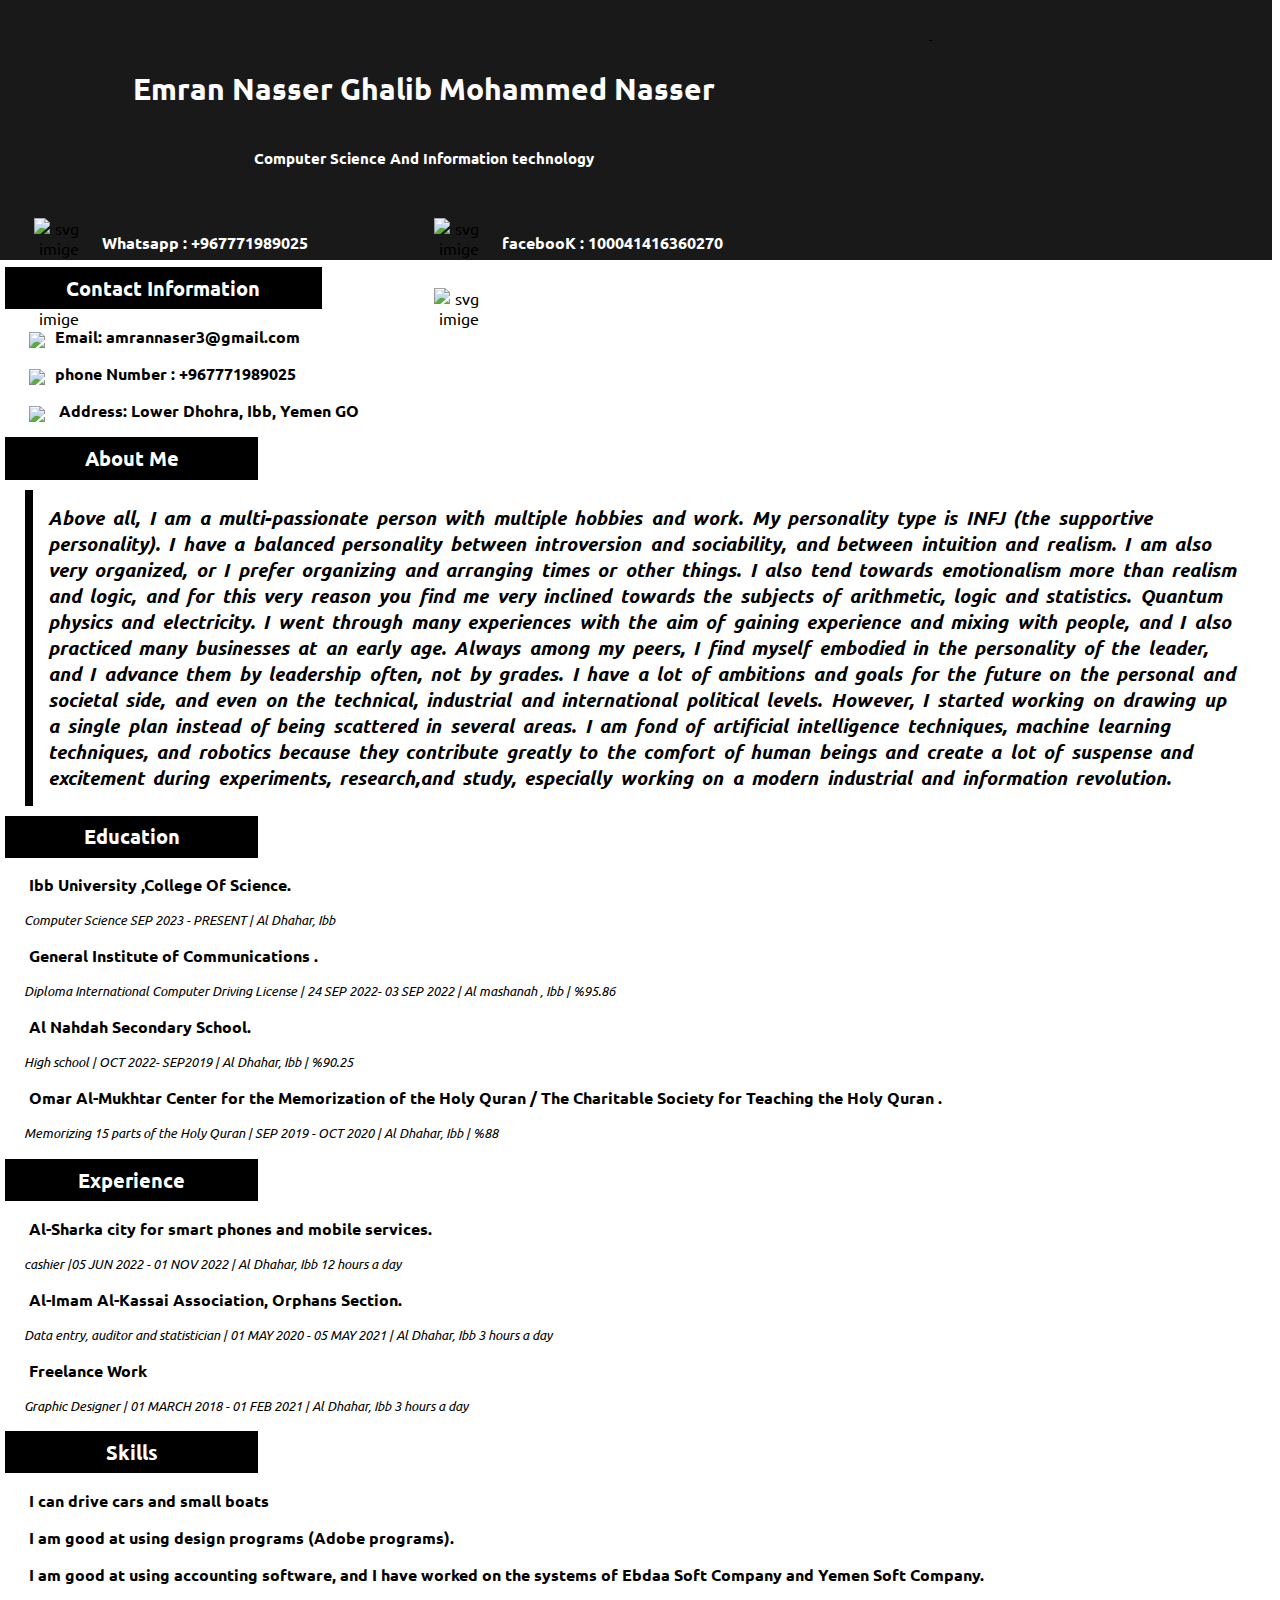
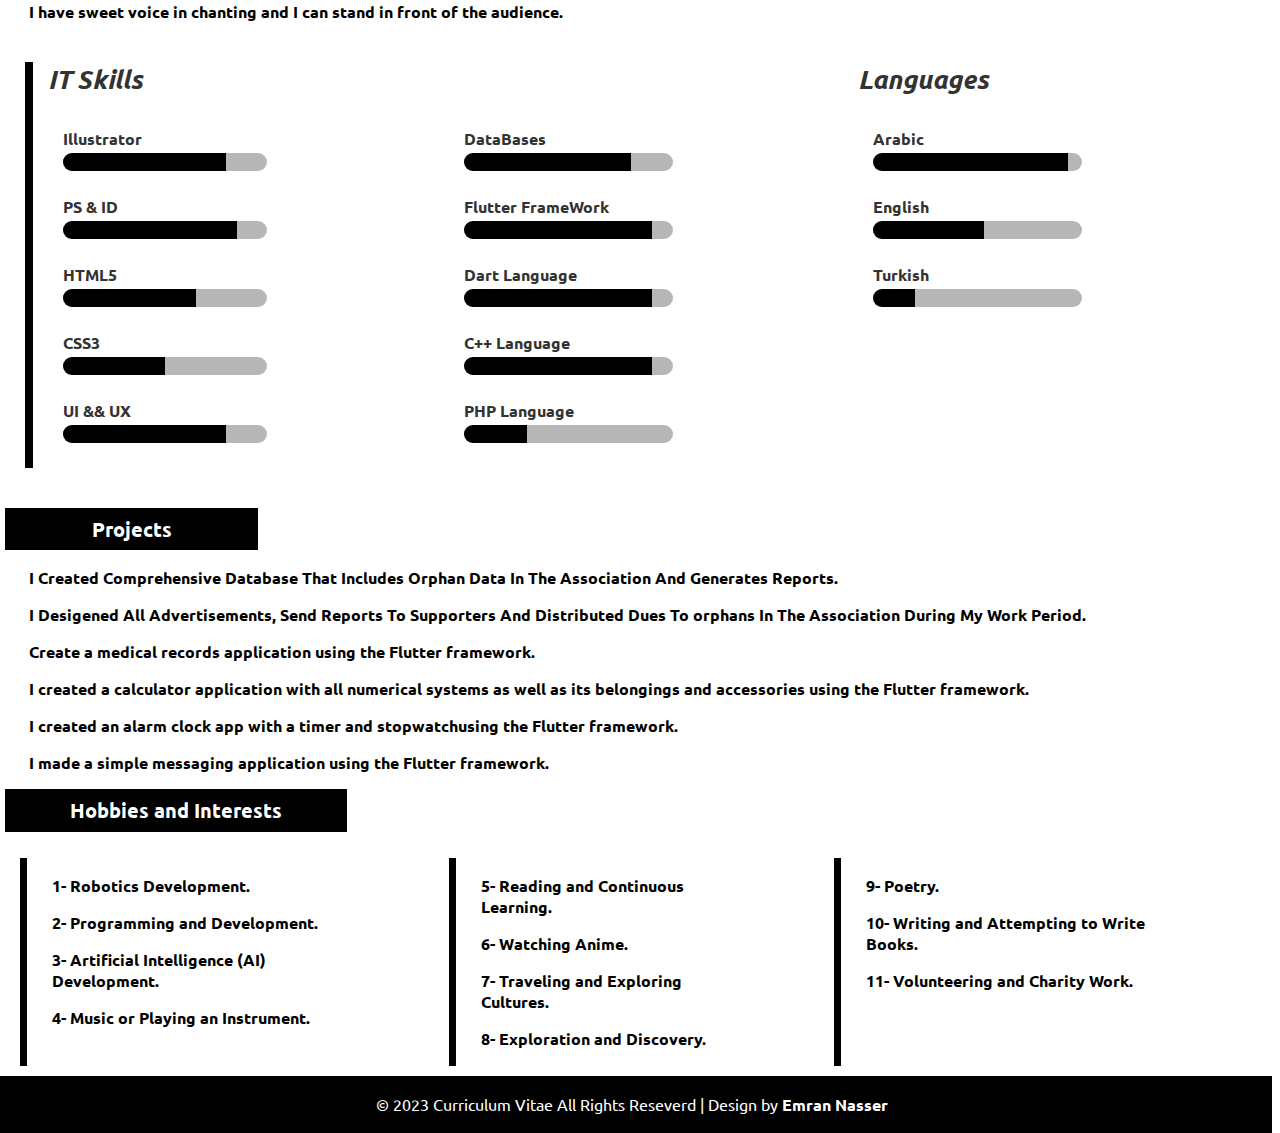
==== index.html @ cd2eb318 "new file:   Photos/emran.jpg 	new file:   Photos/emrano.png 	new file:   Photos/envelope-solid.svg 	" ====
<!--A Design by EMRAN NASSER
Author: EMRAN NASSER
Author URL: http://EMRAN_NASSER.com
-->
<!DOCTYPE HTML>
<html>
	<head>
		<title>I am Emran Nasser Ghalib Mohammed Nasser Welcome to my CV | Home </title>
		<!-- jQuery (necessary JavaScript plugins) -->
		<!-- Custom Theme files -->
		<link href="css/style.css" rel='stylesheet' type='text/css' />
		<!-- Custom Theme files -->
		<link rel="icon"type="imge/png" href="Photos/emrano.png">
		<!--//theme-style-->
		<meta http-equiv="Content-Type" content="text/html; charset=utf-8" />
		<script type="application/x-javascript"> addEventListener("load", function() { setTimeout(hideURLbar, 0); }, false); function hideURLbar(){ window.scrollTo(0,1); } </script>
		<link href='http://fonts.googleapis.com/css?family=Ubuntu:300,400,500,700' rel='stylesheet' type='text/css'>
		<link href='http://fonts.googleapis.com/css?family=Varela+Round' rel='stylesheet' type='text/css'>
		<!-- start menu -->
	</head>
	<body>
		<div  class="col-md-10 col-md-offset-2 main">
			<header>
				<div class="personal">
					<h1>Emran Nasser Ghalib Mohammed Nasser</h1>
					<h1 class="personalh2" >Computer Science And Information technology</h1>

					<div class="social-media-imges">
					<div class="jjjjjjjj">
						<a class="ttt_09" target="_blank" href="http://api.WHATSAPP.com/send?phone=+967771989025">
							<img class="social-imges" src="photos/whatsapp.svg" alt="svg imige">
							<p class="ttt_10">Whatsapp : +967771989025 </p>
						</a>
						<a class="ttt_09" target="_blank" href="t.me/emran_025">
							<img class="social-imges" src="photos/telegram.svg" alt="svg imige">
							<p class="ttt_10">Telegram : @emran_025 </p>
						</a>
					</div>
					<div class="jjjjjjjj">
						<a class="ttt_09" target="_blank" href="http://www.facebooK.com/profile.php?id=100041416360270">
							<img class="social-imges" src="photos/facebooK.svg" alt="svg imige">
							<p class="ttt_10">facebooK : 100041416360270 </p>
						</a>
						<a class="ttt_09" target="_blank" href="https://www.inkedin.com/in/emran_nasser-456b16262">
							<img class="social-imges" src="photos/linkedin_icon.svg" alt="svg imige">
							<p class="ttt_10">Linkedin : Emran Nasser Alshamy</p>
						</a>
					</div>
				</div>
				</div>
				<img class="my-photo" src="photos/emran.jpg" alt="jpg imge">
			</header>
			<div class="nnn">
				<div class="pluss">
					<section class="section-1-Contact-Information">
						<h2 class="h2-Contact-Information">Contact Information</h2>
						<ul class="ul-Contact Information" >
							<p class="ttt"><img class="icon-container-img" src="photos/envelope-solid.svg">Email: <a class="n" href="mailto:amrannaser3@gmail.com">amrannaser3@gmail.com</a></p>
							<p class="ttt"><img class="icon-container-img" src="photos/phone-solid.svg">phone Number : <a class="n" href="tel:+967771989025">+967771989025</a></p>
							<p class="ttt"><img class="icon-container-img" src="photos/location-dot-solid.svg"> Address: Lower Dhohra, Ibb, Yemen <a href="https://maps.google.com/?q=X5C9+MV7" target="_blank">GO</a></p>
						</ul>
					</section>
				</div>
				<section class="section-2-Contact-Information">
					<h2 class="h2-About-Me">About Me</h2>
					<div id="profile">
						<p class="tt1">
							Above all, I am a multi-passionate person with multiple hobbies and work.
							My personality type is INFJ (the supportive personality).
							I have a balanced personality between introversion and sociability,
							and between intuition and realism. I am also very organized,
							or I prefer organizing and arranging times or other things.
							I also tend towards emotionalism more than realism and logic,
							and for this very reason you find me very inclined towards the subjects of arithmetic,
							logic and statistics.  Quantum physics and electricity.
							I went through many experiences with the aim of gaining experience and mixing with people,
							and I also practiced many businesses at an early age.  Always among my peers,
							I find myself embodied in the personality of the leader,
							and I advance them by leadership often, not by grades.
							I have a lot of ambitions and goals for the future on the personal and societal side,
							and even on the technical, industrial and international political levels.
							However, I started working on drawing up a single plan instead of being scattered in several areas.
							I am fond of artificial intelligence techniques,
							machine learning techniques,
							and robotics because they contribute greatly to the comfort of human beings and create a lot of suspense and excitement during experiments,
							research,and study, especially working on a modern industrial and information revolution.<br>
						</p>
					</div>
				</section>
				<section class="section-3-Education">
					<h2 class="h2-Education">Education</h2>
					<ul class="ul-Education">
						<p class="ttt" >Ibb University ,College Of Science.
							<P class="ttt1"> Computer Science <span> SEP 2023 - PRESENT | </span> <span>Al Dhahar, Ibb</span></P>
						</p>
						<p class="ttt">
							General Institute of Communications .
							<P class="ttt1">Diploma International Computer Driving License |<span> 24 SEP 2022- 03 SEP 2022</span> | <span>Al mashanah , Ibb </span>| %95.86</P>
						</p>
						<p class="ttt"> Al Nahdah Secondary School.
							<P class="ttt1">High school |<span> OCT 2022- SEP2019 </span> | <span>Al Dhahar, Ibb </span>| %90.25</P>
						</p>
						<p class="ttt" > 
							Omar Al-Mukhtar Center for the Memorization of the Holy Quran 
							/ The Charitable Society for Teaching the Holy Quran .
							<P class="ttt1">Memorizing 15 parts of the Holy Quran |<span> SEP 2019 - OCT 2020</span> | <span>Al Dhahar, Ibb </span>| %88</P>
						</p>
					</ul>
				</section>
				<section class="section-4-Experience">
					<h2 class="h2-Experience">Experience</h2>
					<p class="ttt">
							Al-Sharka city for smart phones and mobile services.
							<P class="ttt1">cashier |<span>05 JUN 2022 - 01 NOV 2022 </span> | <span>Al Dhahar, Ibb </span>12 hours a day</P>
					</p>
					<p class="ttt">
						Al-Imam Al-Kassai Association, Orphans Section.
						<P class="ttt1"> Data entry, auditor and statistician | <span>01 MAY 2020 - 05 MAY 2021</span> | <span>Al Dhahar, Ibb </span>3 hours a day</P>
					</p>
					<p class="ttt">
						Freelance Work
						<P class="ttt1"> Graphic Designer | <span>01 MARCH 2018 - 01 FEB 2021</span> | <span>Al Dhahar, Ibb </span>3 hours a day</P>
					</p>
				</section>
				<section class="section-5-Skills">
					<h2 class="h2-Skills">Skills</h2>
					<ul class="ul-Skills">
						<p class="ttt">
							I can drive cars and small boats
						</p>
						<p class="ttt">
							I am good at using design programs (Adobe programs).
						</p>
						<p class="ttt">
							I am good at using accounting software, and I have worked on the systems
							of Ebdaa Soft Company and Yemen Soft Company.
						</p>
						<p class="ttt">
							I have sweet voice in chanting and I can stand in front of the audience.
						</p>
						<div class="content">		 		 
							<div class="skills">		 
								<div class="col-md-6 skill-list">
									<h3 class="h3">IT Skills</h3>	
									<div class="list1">
										<div class="sub grid1">
											<h5 class="h5" >Illustrator</h5>
											<div class="progressy1"><p class="p" ></p></div>
											<div class="clearfix"></div>
										</div>	
										<div class="sub">
											<h5 class="h5" >PS & ID </h5>
											<div class="progressy2"><p class="p"></p></div>
											<div class="clearfix"></div>
										</div>
										<div class="sub">
											<h5 class="h5">HTML5</h5>
											<div class="progressy3"><p class="p" ></p></div>
											<div class="clearfix"></div>
										</div>
										<div class="sub">
											<h5 class="h5">CSS3</h5>
											<div class="progressy4 php"><p class="p" ></p></div>
											<div class="clearfix"></div>
										</div>
										<div class="sub">
											<h5 class="h5">UI && UX</h5>
											<div class="progressy14 php"><p class="p" ></p></div>
											<div class="clearfix"></div>
										</div>
									</div>
								</div>									<div class="col-md-6 skill-list">
									<h3 style="color: white;" class="h3">'</h3>	
									<div class="list1">
										<div class="sub grid1">
											<h5 class="h5" >DataBases</h5>
											<div class="progressy9"><p class="p" ></p></div>
											<div class="clearfix"></div>
										</div>	
										<div class="sub">
											<h5 class="h5" >Flutter FrameWork</h5>
											<div class="progressy10"><p class="p"></p></div>
											<div class="clearfix"></div>
										</div>
										<div class="sub">
											<h5 class="h5">Dart Language</h5>
											<div class="progressy11"><p class="p" ></p></div>
											<div class="clearfix"></div>
										</div>
										<div class="sub">
											<h5 class="h5">C++ Language</h5>
											<div class="progressy12"><p class="p" ></p></div>
											<div class="clearfix"></div>
										</div>
										<div class="sub">
											<h5 class="h5">PHP Language</h5>
											<div class="progressy13 php"><p class="p" ></p></div>
											<div class="clearfix"></div>
										</div>
									</div>
								</div>			
								<div class="col-md-6 skill-list">				 
									<h3 class="h3">Languages</h3>
									<div class="list2">
										<div class="sub grid1">
											<h5 class="h5">Arabic</h5>
											<div class="progressy5"><p class="p" ></p></div>
											<div class="clearfix"></div>
										</div>	
										<div class="sub">
											<h5 class="h5">English</h5>
											<div class="progressy6"><p class="p"></p></div>
											<div class="clearfix"></div>
										</div>
										<div class="sub">
											<h5 class="h5" >Turkish</h5>
											<div class="progressy7"><p class="p" ></p></div>
											<div class="clearfix"></div>
										</div>
									</div>
								</div>
								<div class="clearfix"></div>
							</div>
						</div>
					</ul>
				</section>
				<section class="section-6-Projects">
					<h2 class="h2-Projects">Projects</h2>
					<p class="ttt">I Created Comprehensive Database That Includes Orphan Data In The Association And Generates Reports. </p>
					<p class="ttt">I Desigened All Advertisements, Send Reports To Supporters And Distributed Dues To orphans In The Association During My Work Period.</p>
					<p class="ttt">Create a medical records application using the Flutter framework.</p>
					<p class="ttt">I created a calculator application with all numerical systems as well as its belongings and accessories using the Flutter framework.</p>
					<p class="ttt">I created an alarm clock app with a timer and stopwatchusing the Flutter framework.</p>
					<p class="ttt">I made a simple messaging application using the Flutter framework.</p>
				</section>
				<section class="section-7-Hobbies">
					<h2 class="h2-Hobbies">Hobbies and Interests</h2>
					<ul class="ul-Hobbies">
						<div class="div1">
							<p class="ttt">1- Robotics Development.</p>
							<p class="ttt">2- Programming and Development.</p>
							<p class="ttt">3- Artificial Intelligence (AI) Development.</p>
							<p class="ttt">4- Music or Playing an Instrument.</p>
						</div>
						<div class="div2">
							<p class="ttt">5- Reading and Continuous Learning.</p>
							<p class="ttt">6- Watching Anime.</p>
							<p class="ttt">7- Traveling and Exploring Cultures.</p>
							<p class="ttt">8- Exploration and Discovery.</p>
						</div>
						<div class="div3">
							<p class="ttt">9- Poetry.</p>
							<p class="ttt">10- Writing and Attempting to Write Books.</p>
							<p class="ttt">11- Volunteering and Charity Work.</p>
						</div>
					</ul>
				</section>
			</div>
			<footer>
				<p>© 2023 Curriculum Vitae All Rights Reseverd | Design by <strong>Emran Nasser </strong></p>
			</footer>
		</div>
	</body>
</html>
---- css/style.css ----
/*
Author: EMRAN_NASSER
Author URL: http://EMRAN_NASSER.com
*/



.sidebar {
    position: fixed;
    z-index: 1000;
    display: block;
    overflow-x: hidden;
    overflow-y: auto;
    
  }
  .sidebar_top{
    padding-left: 8%;
  }

ul, ol {
  margin: 0; padding:0;
}

html{
position: relative;
min-height: 100%;
}


body{
  margin:  0 ;
	font-family: 'Ubuntu', sans-serif;
	font-size: 100%;
	background: #ffffff;
  min-height: 100vh;
  display: flex;

  flex-direction: column ;
}
body a{
	transition:1s all;
	-webkit-transition:1s all;
	-moz-transition:1s all;
	-o-transition:1s all;
	-ms-transition:1s all;
}	

a:focus {
  outline: thin dotted;
  outline: 0px auto -webkit-focus-ring-color;
  outline-offset: 0px;
  text-decoration:none;
}
/*-- header_top --*/

header{
  /* border-left: 10px solid #000; */
  /* margin-left: 20px; */
  background-color: #191919;
  display: grid ;
  grid-template-columns:1fr 1fr ;
}
.personal{
  margin: 0%  -30%  -20%  0% ;
  padding: 6% 0% 0% 5%;
  align-items: center;
  Text-align: center;
}


header h1 {
  font-size: 30px;
  color: #ffffff;

  margin-top: 5%;
  margin-bottom: 5%;
}

header .personalh2 {


  
  color: #ffffff;
  margin-top: 5%;
  margin-bottom: 5%;
  font-size: 15px;
}

.social-media-imges{
  justify-content: center;
  color: #ffffff;
  display: flex;
  margin-top: 5%;
  margin-bottom: 5%;
}

.social-imges {
  padding: 10px;
  width: 50px;
  height:50px;
}

.my-photo{
  margin-left: 5%;
  margin-right: 5%;
  margin-top: 5%;
  margin-bottom: 5%;
  margin-left: 35%;
  width: 50%;
  border-radius:  50% 50% 50% 50% ;
	/* width:90%; */
}



.sidebar h1{
	font-size:8em;
  margin: 0;
  padding-bottom: 15px;
	font-weight:700;
	COLOR:#fff;
	
}

.sidebar img{
	border-radius: 0% 27%;
	width:90%;
}
.details{
	margin-top:2em;
}
.details h3{
	font-weight:600;
	font-size:1em;
	color:#fff;
}  

.details p{
  font-weight:600;
	color:#fff;
	font-size:0.9em;
	margin:5px 0 2em 0;
}
.details p a{
	color:#fff;
	font-size:0.9em;
}

/*----*/



.details_header{
  background-color: #000000;
	padding: 0em 0em 1em 0em;
  color: #fff;
}

.details_header ul {
  background-color: #000000;
	padding: 0em 0em 0em 16.5em;
  color: #fff;
  margin-top: -5px;
}
.details_header ul li{
	display:inline-block;
}
.details_header ul li a{
  margin: 0 5px;
  border-radius: 10px;
  background-color:#4b4741;
	padding:0.7em 1em;
	color:#fff;
}
.details_header ul li a:hover{
	color:#000000;
}
.contact-grid form{
	padding:0em 0 0 4.5em;
}

.input0{ 
  width: 96.3%;
  display: grid ;
  grid-template-columns:1fr 1fr ;
}

.contact-grid textarea {
  border-radius: 20px;
  width: 93%;
  height: 228.5px;
  padding: 0.7em;
  margin: 0.5em 0;
  background: none;
  outline: none;
  border: 1.3px solid #000000;
  font-size: 1em;
  color: #000000;
  -webkit-appearance: none;
}
.contact-grid input[type="text"] {
  border-radius: 10px;
  width: 93%;
  padding: 0.7em;
  margin: 0.5em 0;
  background: none;
  outline: none;
  border: 1.3px solid #000000;
  font-size: 1em;
  color: #000000;
  -webkit-appearance: none;
}
.send input[type="submit"] {
  width: 14%;
  font-size: 1.1em;
  background:#000000;
  padding: 0.4em 0.8em;
  text-align: center;
  color: #fff;
  border: none;
  outline: none;
  -webkit-appearance: none;
}
.send input[type="submit"]:hover {
  background: #000000;
}
.contact-grid textarea {
  resize: none;
}
/*--responsive--*/


.main {
  margin: -8px ;
}


/* bbbbbbbbbbbbb*/


a {
  text-decoration: none;
}
 
  .col-md-2,.col-md-10{
    float: left auto;
  }

  .col-md-10 {
    width: 100%;
  }

.clearfix:before,
.clearfix:after {
  display: table;
  content: " ";
}

.clearfix:after
{
  clear: both;
}







/* Styles for dialog window */


.rrr{
  width: 100%;
} 


#small-dialog,#small-dialog1{
	padding:10px;
	text-align: left;
	max-width: 650px;
	margin: 40px auto;
	position: relative;
	text-align:center;
}
#small-dialog-it,#small-dialog-in,#small-dialog-fr,#small-dialog-sh,#small-dialog-sf,#small-dialog-su,#small-dialog-me,#small-dialog-ch,#small-dialog-pi,#small-dialog-am {
	background: white;
	padding:20px;
	text-align: left;
	max-width: 600px;
	margin:  auto;
	position: relative;
	text-align:center;
}

.my-mfp-zoom-in.mfp-ready #small-dialog {
  opacity: 1;
  -webkit-transform: scale(1);
  -moz-transform: scale(1);
  -ms-transform: scale(1);
  -o-transform: scale(1);
  transform: scale(1);
  }
  /* animate out */
  .my-mfp-zoom-in.mfp-removing #small-dialog {
  -webkit-transform: scale(0);
  -moz-transform: scale(0);
  -ms-transform: scale(0);
  -o-transform: scale(0);
  transform: scale(0);
  opacity: 0;
  }
  /* Dark overlay, start state */
  .my-mfp-zoom-in.mfp-bg {
  
  -webkit-transition: opacity 0.3s ease-out;
  -moz-transition: opacity 0.3s ease-out;
  -o-transition: opacity 0.3s ease-out;
  transition: opacity 0.3s ease-out;
  }
  /* animate out */
  .my-mfp-zoom-in.mfp-removing.mfp-bg {
  opacity: 0;
  }
  /**
  /* Magnific Popup CSS */
  .mfp-bg {
    top: 0;
    left: 0;
    width: 100%;
    height: 100%;
    z-index: 1042;
    overflow: hidden;
    position: fixed;
    background:#fff;
   }
  
  .mfp-wrap {
    top: 0;
    left: 0;
    width: 100%;
    height: 100%;
    z-index: 1043;
    position: fixed;
    outline: none !important;
    -webkit-backface-visibility: hidden;
  }
  
  
  .mfp-hide {
    display: none !important; 
  }
  
  button.mfp-close,
  button.mfp-arrow {
    overflow: visible;
    cursor: pointer;
    border: 0;
    background:#FFF;
    -webkit-appearance: none;
    display: block;
    padding: 0;
    z-index: 1046; }
  
  .mfp-close {
    width: 44px;
    height: 44px;
    line-height: 44px;
    position: absolute;
   right: 0px;
    top: -43px;
    text-decoration: none;
    text-align: center;
    padding: 0 0 18px 10px;
    color: white;
    font-style: normal;
    font-size: 28px;
    outline:none;
    font-family: 'Open Sans', sans-serif;		
   }
    .mfp-close:hover, .mfp-close:focus {
      opacity: 1; }
  
  .mfp-close-btn-in .mfp-close {
    color: #333333; }

  /*----*/


  .linkimg{
    padding:0px 15px;
    background:  #000000;
    border-radius:0px 20px 20px 0px;
    height: 30px;
  }

  
  a{
    color:#000000;
  }
  
  .nnn {
    margin-top: -10px;
    padding-left: 1%;
    position: relative;
    z-index: 0;
  }
  
  Section {
    Margin-top: 0px;
    Margin-bottom:10px;
  }




  .h2-d {
    margin:0 0px 0px 0px ;
    text-align: center;
    Font-size: 30px;
  }

  .h2-f {
    margin: -3% 0% 3% 0% ;
    text-align: center;
    Font-size: 20px;
  }
  
  h2{
    text-align: center;
    padding: 0.38em 0em ;
    color: #ffffff;
    margin-right: 80%;
    Font-size: 20px;
  }
  
  .h2-Contact-Information {
    background:#000000;
    
    margin-right: 75%;
  }
  
  .h2-About-Me {
    background:#000000;
  }
  
  .h2-Education{
    background:#000000;
  }
  
  .h2-Experience{
    color: #ffffff;
    background:#000000;
  }
  
  .h2-Skills{
    background: #000000;
  }
  
  .h2-Projects{
    background:#000000;
  }
  
  .h2-Hobbies{
    
    margin-right: 73%;
    background:#000000;
  }
  
  Ul {
    List-style-type: none;
    Padding: 0;
  }
    
  .ttt{
    padding-left: 1.5em ;
    font-size: 1em;
    font-weight: 550;
  }
    
  .ttt_09{
    align-items: start;
    align-self: start;
    align-content: start;
    align-tracks: start;
    justify-content: start;
    display: flex;
  }
  .ttt_10{
    padding-left: 0.5em ;
    padding-top: 0.5em ;
    font-size: 1em;
    color: #ffffff;
    font-weight: 550;
  }
  .jjjjjjjj{
    width:  55%;

  }
  
  .ttt1{
    padding-left: 1.5em ;
    font-size: 0.8em;
    font-style: italic;
  }
  
  #profile{
    margin: 20px 0px;
  }
  .tt1 {
    border-left: 8px solid #000000;
    Padding: 15px;
    font-size: 1.2EM;
    font-weight: 550;
    margin: -10px 20px -10px 20px;
    word-spacing: 3.5px;
    font-style: italic;
  }
    
  .h5,.h3{margin: 0;}
    .p {margin: 0;
  }
  
  .content{
    font-family: 'Ubuntu', sans-serif;
    font-size: 100%;
    background: #ffffff;
    margin: 20px;; 
  }
  
  .content h5{
    float: left;
    width:50%;
    color:#333;
    font-size:1em;
    font-weight:600;
    display:inline-block;
  }
  
  .content h3{
    color:#333;
    font-size:1.6em;
    font-weight:650;
    font-style: italic;
  }
  
  /*--skills--*/
  .skills{
    margin:2.5em 0;
    display: grid ;
    grid-template-columns:1fr 1fr 1fr ;
    padding-top:0px;	 
  }
  
  .skill-list:nth-child(1){
    list-style-type: none;
    border-left: 8px solid #000000;
    padding:0px  15px;
  }
  .skill-list:nth-child(2){
    list-style-type: none;

    padding:0px  15px;
  }
  .skill-list:nth-child(3){
    list-style-type: none;

    padding:0px  15px;
  }
  

  
  .list1,.list2{
    padding:0px  15px
  }
  
  .grid1{
    margin-top:2em;
  }
  
  .progressy1,.progressy2,.progressy3,.progressy4,.progressy5,.progressy6,.progressy7,.progressy8,.progressy9 ,.progressy10 ,.progressy14,.progressy13 ,.progressy11 ,.progressy12 {
    width:60%;
    float:left;
	  border-radius:20px 20px;
    background:#00000048;
    margin:4px 0 25px 0
  }
  
  .progressy1 p {
    border-radius:20px 0px 0px 20px;
    background:#000000;
    width: 80%;
    height: 18px;
  }
  
  .progressy2 p {
    border-radius:20px 0px 0px 20px;
    background:#000000;
    width: 85%;
    height: 18px;
  }
  
  .progressy3 p{
    border-radius:20px 0px 0px 20px;
    background:#000000;
    width: 65%;
    height: 18px;
  }
  
  .progressy4 p{
    border-radius:20px 0px 0px 20px;
    background:#000000;
    width: 50%;
    height: 18px;
  }
  
  .progressy5 p{
    border-radius:20px 0px 0px 20px;
    background:#000000;
    width: 93%;
    height: 18px;
  }
  
  .progressy6 p{
    border-radius:20px 0px 0px 20px;
    background:#000000;
    width: 53%;
    height: 18px;
  }
  
  .progressy7 p{
    border-radius:20px 0px 0px 20px;
    background:#000000;
    width: 20%;
    height: 18px;
  }
  
  .progressy8 p{
    border-radius:20px 0px 0px 20px;
    background:#000000;
    width: 8%;
    height: 18px;
  }
  .progressy9 p{
    border-radius:20px 0px 0px 20px;
    background:#000000;
    width: 80%;
    height: 18px;
  }
  .progressy10 p{
    border-radius:20px 0px 0px 20px;
    background:#000000;
    width: 90%;
    height: 18px;
  }
  .progressy11 p{
    border-radius:20px 0px 0px 20px;
    background:#000000;
    width: 90%;
    height: 18px;
  }
  .progressy12 p{
    border-radius:20px 0px 0px 20px;
    background:#000000;
    width: 90%;
    height: 18px;
  }
  .progressy13 p{
    border-radius:20px 0px 0px 20px;
    background:#000000;
    width: 30%;
    height: 18px;
  }
  .progressy14 p{
    border-radius:20px 0px 0px 20px;
    background:#000000;
    width: 80%;
    height: 18px;
  }
  
  .ul-Hobbies{
    padding-left: 15px;
    padding-top: 10px;
    display: flex;
  }
  .div1, .div2, .div3 {
    padding: 1px 100px 1px 1px;
    border-left: 7px solid #000000;
  }
  
  
  
  .intcontainer {
    background-color: #4b4741;
    display: flex;
    align-items: center;
    height: 6%;
	  justify-content: center;
    margin: 0% 3%;

    border-radius: 12px;
    /*
    margin-bottom: 30px;
    margin-top: 50px;
    padding-bottom: 30px;
    padding-left: 20px;
    border-radius: 12px; */
  }
  

  .icon-container img {
    width: 22px;
  }

  .icon-container-img {
    margin-right: 10px;
    margin-bottom: -5px;
    width: 22px;
  }
  
  
  .icon-container a {
    display: flex;
    align-items: center;
    width: 35px;
    height: 35px;
    border-radius: 50%;
    margin: 7px;
  }

  
  
  
  footer{
    align-items: center;
    color: #ffffff;
    width: 100%;
    background:#000000;
    Text-align: center;
    padding: 2px 0px 2px 0px ;
  }

  .footer2 {
    color: #ffffff;
    width: 100%;
    background:#000000;
    Text-align: center;

    
  }

  .spac{
    height: 3%;
  }
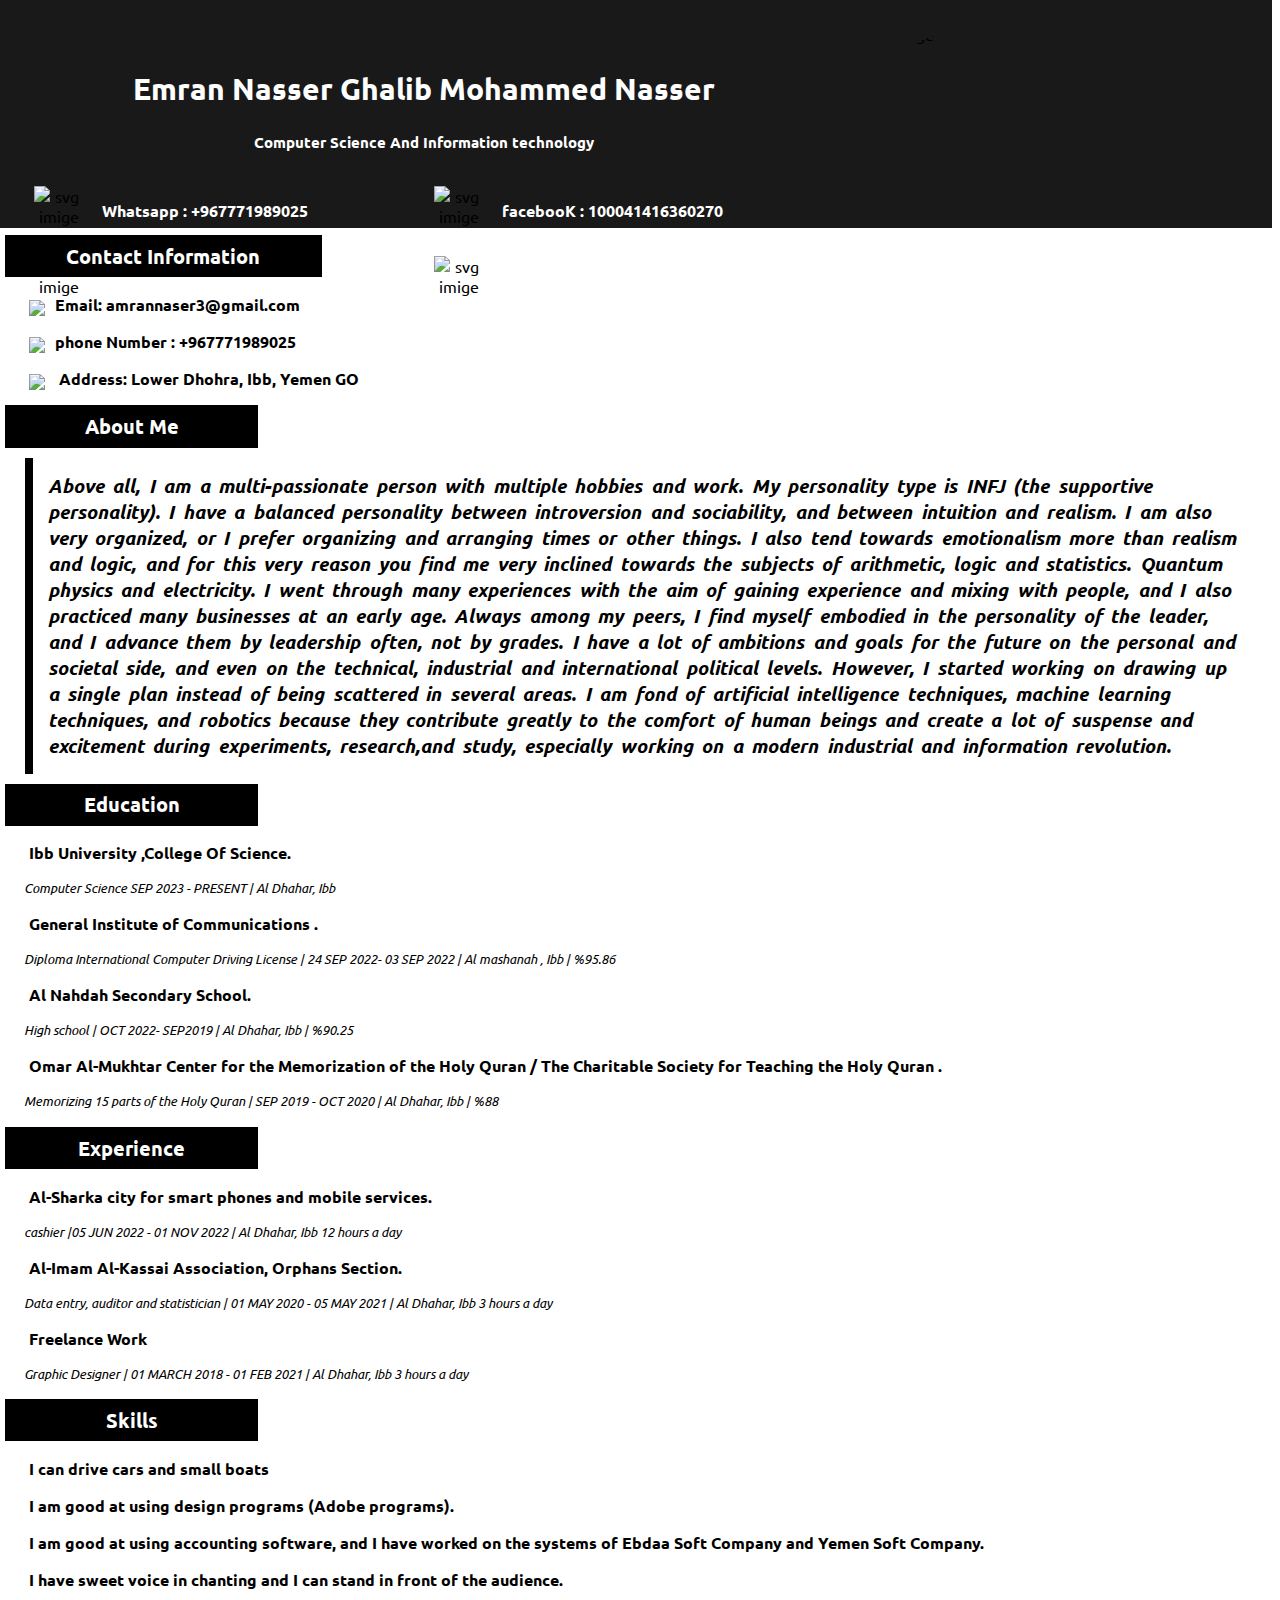
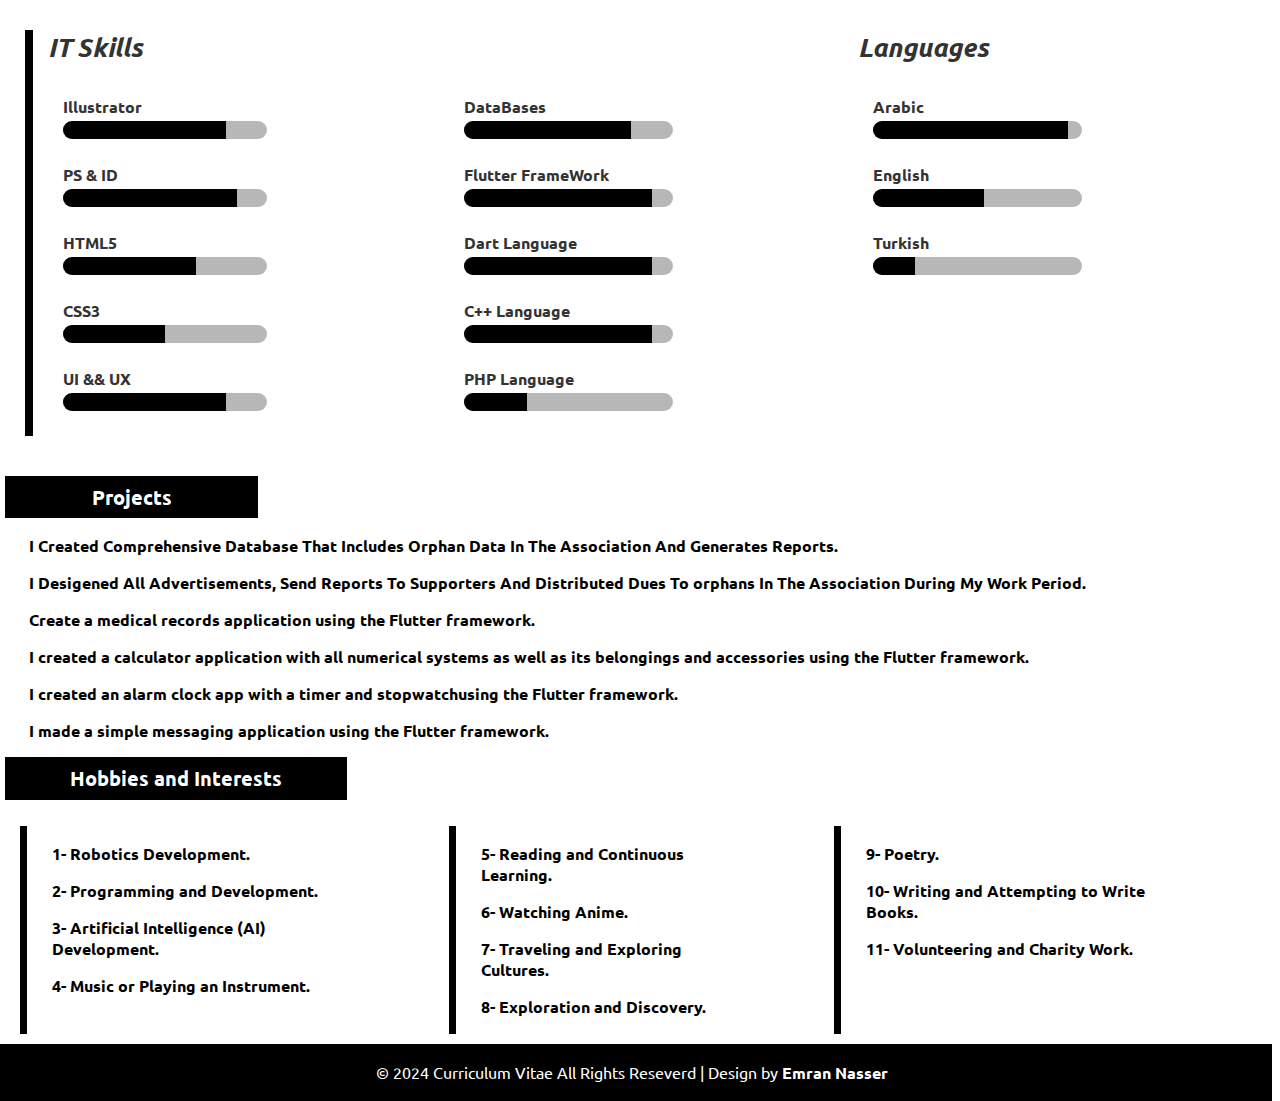
==== commit 82105659: "modified:   css/style.css 	modified:   index.html" ====
--- a/index.html
+++ b/index.html
@@ -257,7 +257,7 @@
 				</section>
 			</div>
 			<footer>
-				<p>© 2023 Curriculum Vitae All Rights Reseverd | Design by <strong>Emran Nasser </strong></p>
+				<p>© 2024 Curriculum Vitae All Rights Reseverd | Design by <strong>Emran Nasser </strong></p>
 			</footer>
 		</div>
 	</body>
--- a/css/style.css
+++ b/css/style.css
@@ -77,12 +77,10 @@
 }
 
 header .personalh2 {
-
-
   
   color: #ffffff;
-  margin-top: 5%;
-  margin-bottom: 5%;
+  margin-top: -2%;
+  margin-bottom: -2%;
   font-size: 15px;
 }
 
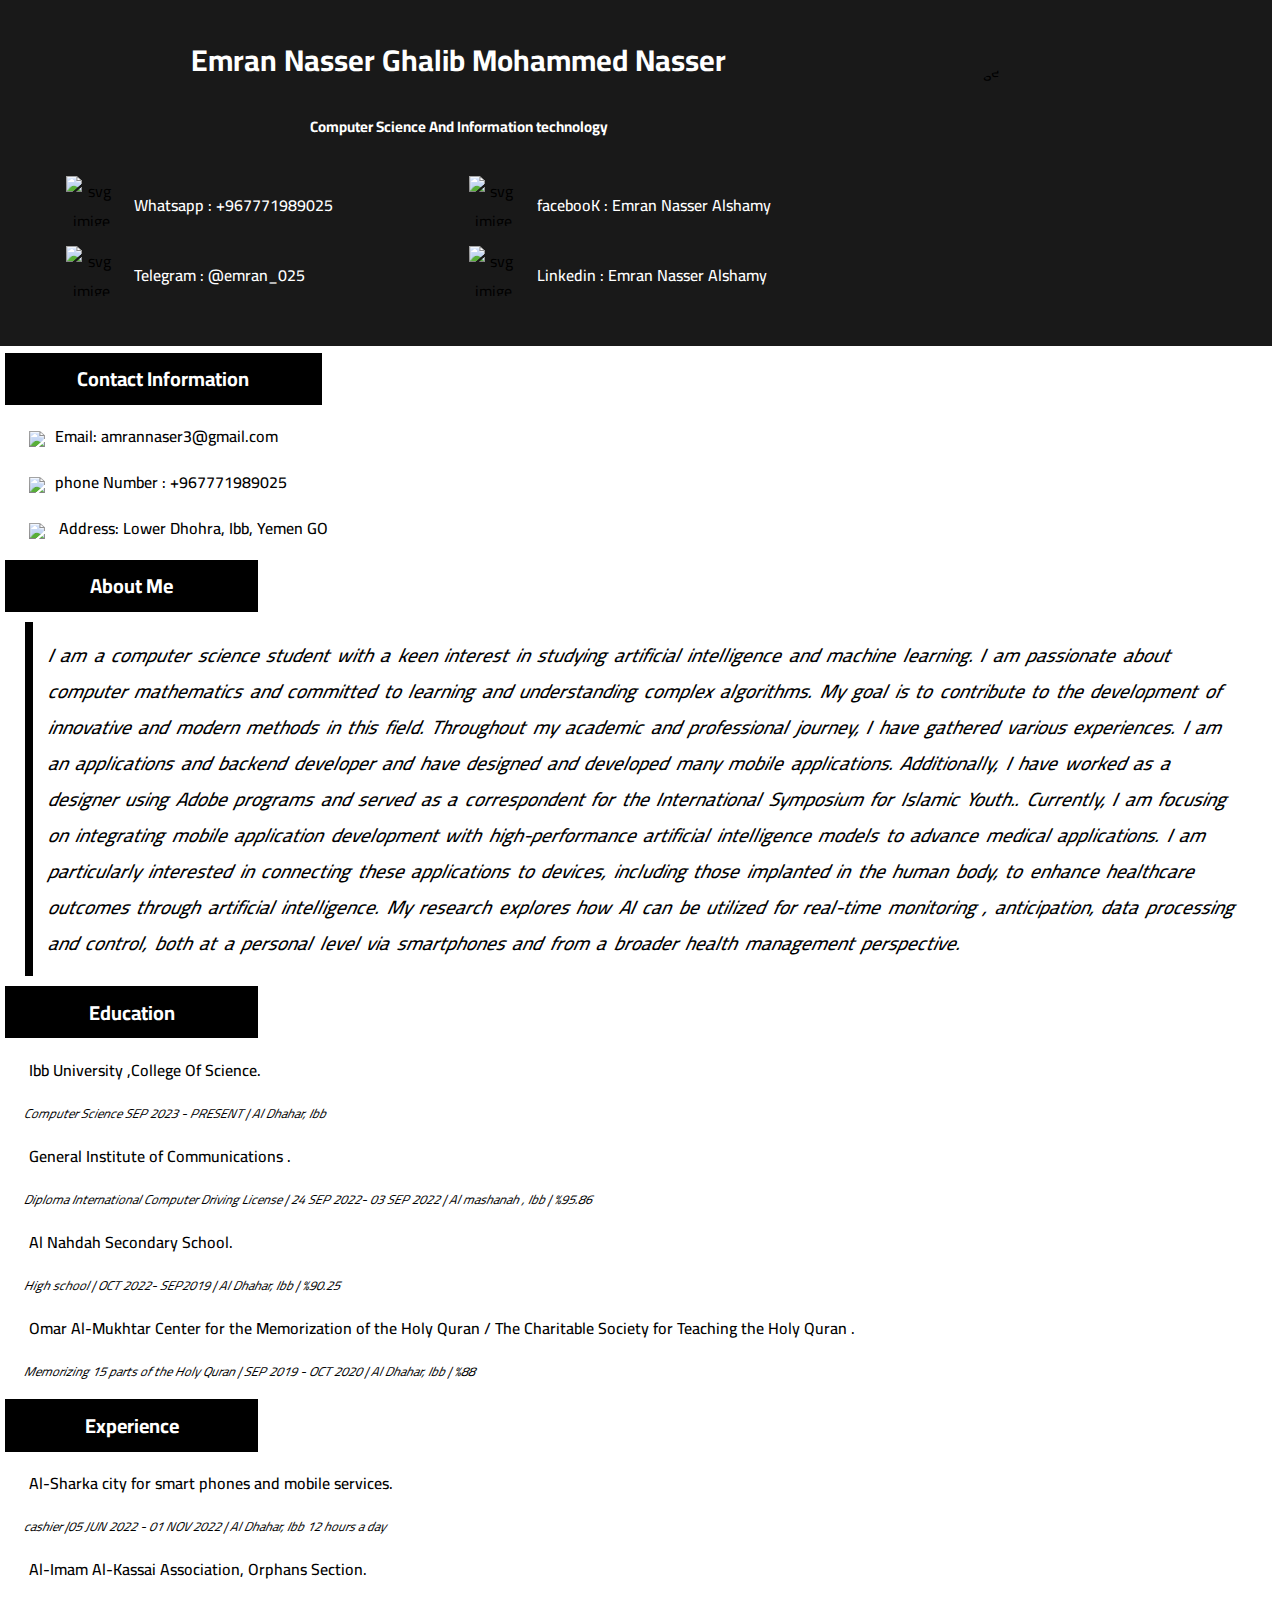
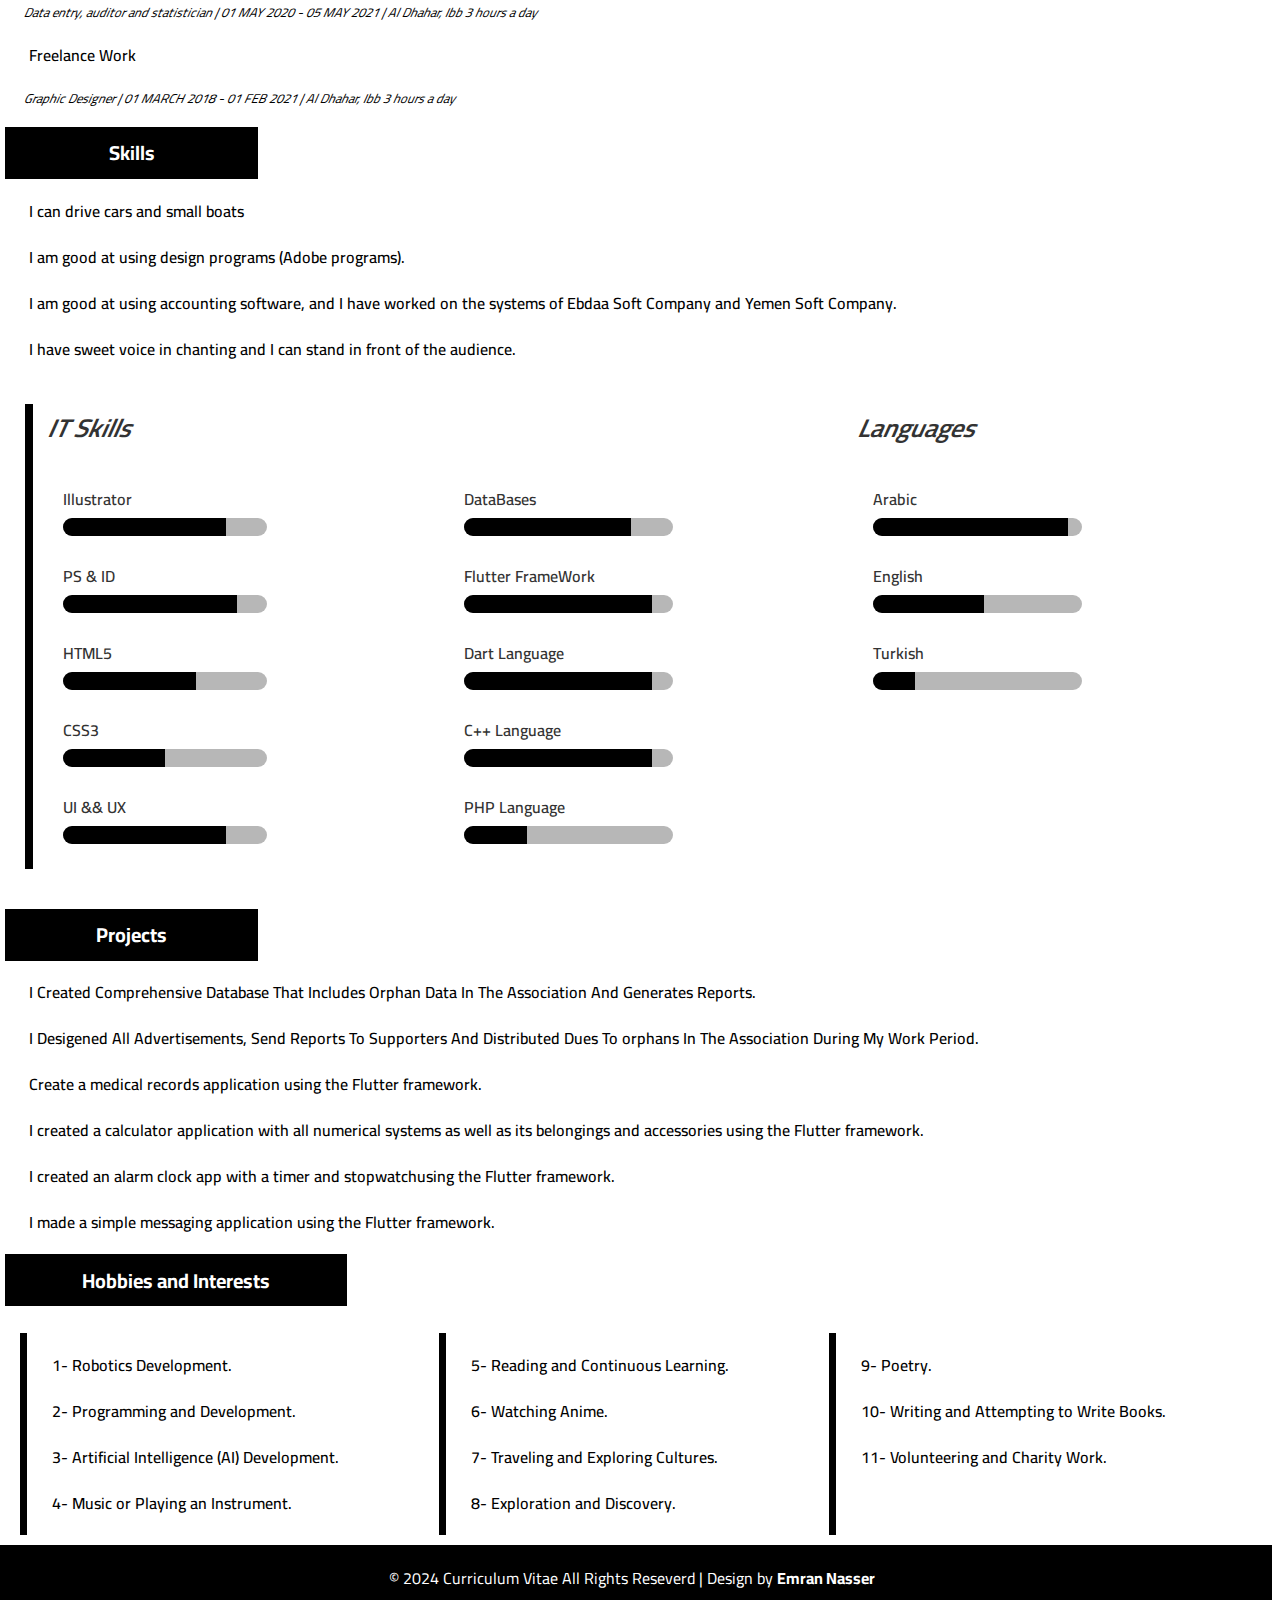
==== commit 85aba67a: "Changes to be committed: 	modified:   README.md 	modified:   css/style.css 	new file:   css/styleAr." ====
--- a/index.html
+++ b/index.html
@@ -26,27 +26,27 @@
 					<h1 class="personalh2" >Computer Science And Information technology</h1>
 
 					<div class="social-media-imges">
-					<div class="jjjjjjjj">
-						<a class="ttt_09" target="_blank" href="http://api.WHATSAPP.com/send?phone=+967771989025">
-							<img class="social-imges" src="photos/whatsapp.svg" alt="svg imige">
-							<p class="ttt_10">Whatsapp : +967771989025 </p>
-						</a>
-						<a class="ttt_09" target="_blank" href="t.me/emran_025">
-							<img class="social-imges" src="photos/telegram.svg" alt="svg imige">
-							<p class="ttt_10">Telegram : @emran_025 </p>
-						</a>
+						<div class="jjjjjjjj">
+							<a class="ttt_09" target="_blank" href="http://api.WHATSAPP.com/send?phone=+967771989025">
+								<img class="social-imges" src="photos/whatsapp.svg" alt="svg imige">
+								<p class="ttt_10">Whatsapp : +967771989025 </p>
+							</a>
+							<a class="ttt_09" target="_blank" href="t.me/emran_025">
+								<img class="social-imges" src="photos/telegram.svg" alt="svg imige">
+								<p class="ttt_10">Telegram : @emran_025 </p>
+							</a>
+						</div>
+						<div class="jjjjjjjj">
+							<a class="ttt_09" target="_blank" href="http://www.facebooK.com/profile.php?id=100041416360270">
+								<img class="social-imges" src="photos/facebooK.svg" alt="svg imige">
+								<p class="ttt_10">facebooK : Emran Nasser Alshamy </p>
+							</a>
+							<a class="ttt_09" target="_blank" href="https://www.inkedin.com/in/emran_nasser-456b16262">
+								<img class="social-imges" src="photos/linkedin_icon.svg" alt="svg imige">
+								<p class="ttt_10">Linkedin : Emran Nasser Alshamy</p>
+							</a>
+						</div>
 					</div>
-					<div class="jjjjjjjj">
-						<a class="ttt_09" target="_blank" href="http://www.facebooK.com/profile.php?id=100041416360270">
-							<img class="social-imges" src="photos/facebooK.svg" alt="svg imige">
-							<p class="ttt_10">facebooK : 100041416360270 </p>
-						</a>
-						<a class="ttt_09" target="_blank" href="https://www.inkedin.com/in/emran_nasser-456b16262">
-							<img class="social-imges" src="photos/linkedin_icon.svg" alt="svg imige">
-							<p class="ttt_10">Linkedin : Emran Nasser Alshamy</p>
-						</a>
-					</div>
-				</div>
 				</div>
 				<img class="my-photo" src="photos/emran.jpg" alt="jpg imge">
 			</header>
@@ -65,25 +65,19 @@
 					<h2 class="h2-About-Me">About Me</h2>
 					<div id="profile">
 						<p class="tt1">
-							Above all, I am a multi-passionate person with multiple hobbies and work.
-							My personality type is INFJ (the supportive personality).
-							I have a balanced personality between introversion and sociability,
-							and between intuition and realism. I am also very organized,
-							or I prefer organizing and arranging times or other things.
-							I also tend towards emotionalism more than realism and logic,
-							and for this very reason you find me very inclined towards the subjects of arithmetic,
-							logic and statistics.  Quantum physics and electricity.
-							I went through many experiences with the aim of gaining experience and mixing with people,
-							and I also practiced many businesses at an early age.  Always among my peers,
-							I find myself embodied in the personality of the leader,
-							and I advance them by leadership often, not by grades.
-							I have a lot of ambitions and goals for the future on the personal and societal side,
-							and even on the technical, industrial and international political levels.
-							However, I started working on drawing up a single plan instead of being scattered in several areas.
-							I am fond of artificial intelligence techniques,
-							machine learning techniques,
-							and robotics because they contribute greatly to the comfort of human beings and create a lot of suspense and excitement during experiments,
-							research,and study, especially working on a modern industrial and information revolution.<br>
+							I am a computer science student with a keen interest in studying artificial intelligence and machine learning.
+							I am passionate about computer mathematics and committed to learning and understanding complex algorithms.
+							My goal is to contribute to the development of innovative and modern methods in this field.
+							Throughout my academic and professional journey, I have gathered various experiences.
+							I am an applications and backend developer and have designed and developed many mobile applications.
+							Additionally, I have worked as a designer using Adobe programs and served as a correspondent for the
+							International Symposium for Islamic Youth..
+							Currently, I am focusing on integrating mobile application development
+							with high-performance artificial intelligence models to advance medical applications.
+							I am particularly interested in connecting these applications to devices,
+							including those implanted in the human body, to enhance healthcare outcomes through artificial intelligence.
+							My research explores how AI can be utilized for real-time monitoring , anticipation, data processing and control,
+							both at a personal level via smartphones and from a broader health management perspective.
 						</p>
 					</div>
 				</section>
--- a/css/style.css
+++ b/css/style.css
@@ -29,7 +29,7 @@
 
 body{
   margin:  0 ;
-	font-family: 'Ubuntu', sans-serif;
+	font-family: 'Cairo' , sans-serif;
 	font-size: 100%;
 	background: #ffffff;
   min-height: 100vh;
@@ -37,6 +37,12 @@
 
   flex-direction: column ;
 }
+
+@font-face {
+  font-family: 'Cairo';
+  src: url(../fonts/Cairo/Cairo-VariableFont_slnt,wght.ttf);
+}
+
 body a{
 	transition:1s all;
 	-webkit-transition:1s all;
@@ -57,12 +63,13 @@
   /* border-left: 10px solid #000; */
   /* margin-left: 20px; */
   background-color: #191919;
-  display: grid ;
-  grid-template-columns:1fr 1fr ;
+  display: flex ;
+
 }
 .personal{
-  margin: 0%  -30%  -20%  0% ;
-  padding: 6% 0% 0% 5%;
+  margin: 0%  0% 0%  5% ;
+  width: 100%;
+  /* padding: 2% 0% 0% 5%; */
   align-items: center;
   Text-align: center;
 }
@@ -71,23 +78,26 @@
 header h1 {
   font-size: 30px;
   color: #ffffff;
-
+  Text-align: center;
   margin-top: 5%;
   margin-bottom: 5%;
+  width: 100%;
 }
 
 header .personalh2 {
-  
+  Text-align: center;
   color: #ffffff;
   margin-top: -2%;
   margin-bottom: -2%;
   font-size: 15px;
+  width: 100%;
 }
 
 .social-media-imges{
   justify-content: center;
   color: #ffffff;
   display: flex;
+  width: 100%;
   margin-top: 5%;
   margin-bottom: 5%;
 }
@@ -99,12 +109,16 @@
 }
 
 .my-photo{
-  margin-left: 5%;
   margin-right: 5%;
   margin-top: 5%;
   margin-bottom: 5%;
-  margin-left: 35%;
-  width: 50%;
+  margin-left: 5%;
+  width: 35%;
+  /* align-items: center;
+  align-self: center;
+  align-content: center;
+  align-tracks: center;
+  justify-content: center; */
   border-radius:  50% 50% 50% 50% ;
 	/* width:90%; */
 }
@@ -520,7 +534,6 @@
   }
   
   .content{
-    font-family: 'Ubuntu', sans-serif;
     font-size: 100%;
     background: #ffffff;
     margin: 20px;; 
